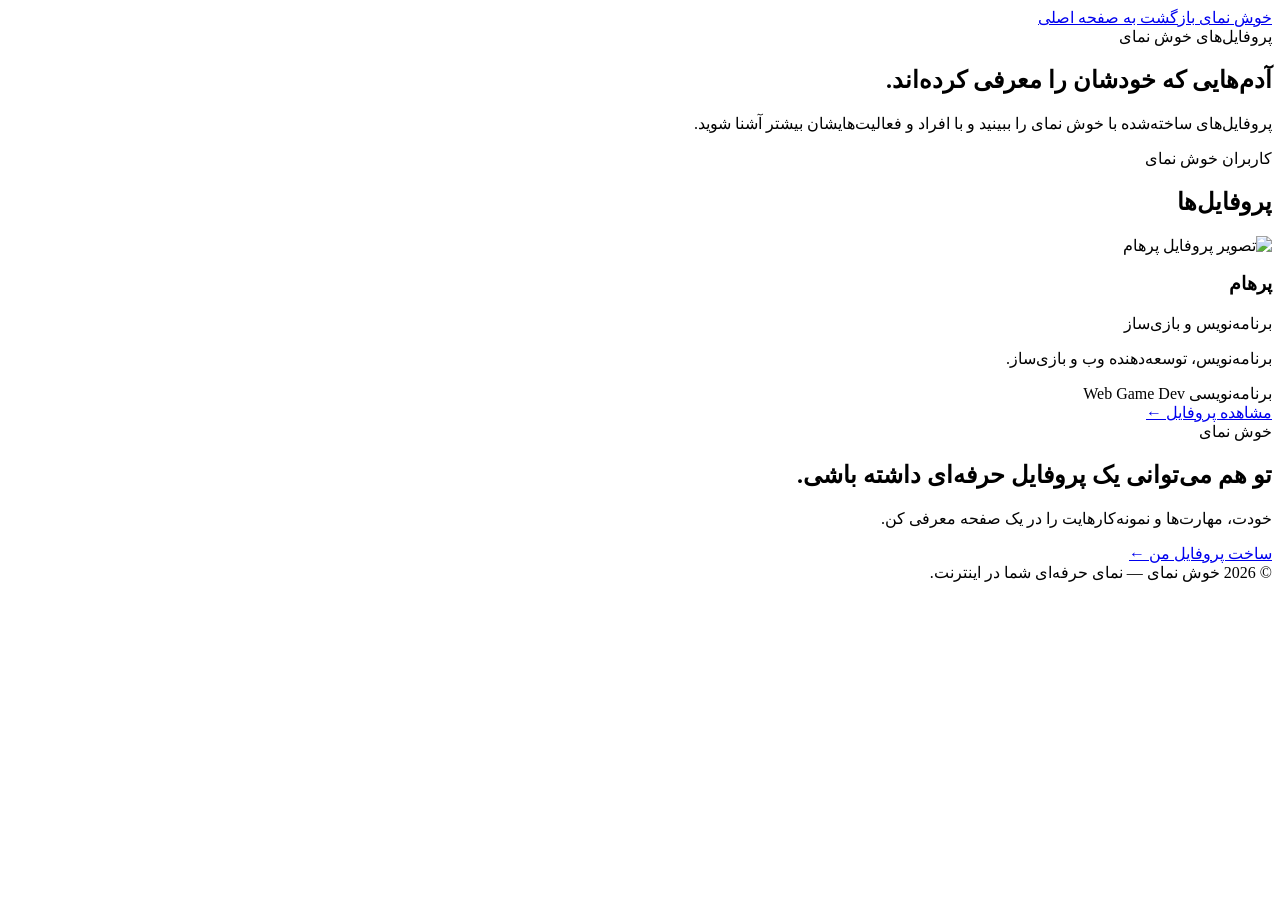
==== profiles/index.html @ 723290f5 "Alpha:0.0.4" ====
<!DOCTYPE html>
<html lang="fa" dir="rtl">

<head>
    <meta charset="UTF-8">
    <meta name="viewport" content="width=device-width, initial-scale=1.0">

    <title>پروفایل‌ها | خوش نمای</title>
    <link rel="icon" type="image/webp" href="../logo.webp">
    <meta name="description"
        content="مشاهده پروفایل‌های کاربران خوش نمای؛ معرفی افراد، مهارت‌ها و راه‌های ارتباطی آن‌ها.">

    <!-- Font -->
    <link href="https://fonts.googleapis.com/css2?family=Vazirmatn:wght@100..900&display=swap" rel="stylesheet">

    <!-- Page Style -->
    <link rel="stylesheet" href="style.css">
</head>

<body>

    <!-- ================================
         Header
    ================================= -->

    <header class="header">

        <div class="container nav">

            <a href="../" class="brand">
                خوش نمای
            </a>

            <a href="../" class="back-link">
                بازگشت به صفحه اصلی
            </a>

        </div>

    </header>


    <main>

        <!-- ================================
             Hero
        ================================= -->

        <section class="hero">

            <div class="container hero-content">

                <span class="badge">
                    پروفایل‌های خوش نمای
                </span>

                <h1>
                    آدم‌هایی که
                    <span>خودشان را معرفی کرده‌اند.</span>
                </h1>

                <p>
                    پروفایل‌های ساخته‌شده با خوش نمای را ببینید
                    و با افراد و فعالیت‌هایشان بیشتر آشنا شوید.
                </p>

            </div>

        </section>


        <!-- ================================
             Profiles
        ================================= -->

        <section class="profiles-section">

            <div class="container">

                <div class="section-heading">

                    <span>
                        کاربران خوش نمای
                    </span>

                    <h2>
                        پروفایل‌ها
                    </h2>

                </div>


                <div class="profiles-grid">


                    <!-- Profile 01 -->

                    <article class="profile-card">

                        <div class="profile-avatar">
                            <img src="../profiles/parham/images/profile.jpg" alt="تصویر پروفایل پرهام">
                        </div>

                        <div class="profile-info">

                            <h3>
                                پرهام
                            </h3>

                            <p class="profile-job">
                                برنامه‌نویس و بازی‌ساز
                            </p>

                            <p class="profile-description">
                                برنامه‌نویس، توسعه‌دهنده وب و بازی‌ساز.
                            </p>

                            <div class="profile-skills">

                                <span>
                                    برنامه‌نویسی
                                </span>

                                <span>
                                    Web
                                </span>

                                <span>
                                    Game Dev
                                </span>

                            </div>

                            <a href="../profiles/parham/" class="profile-button">
                                مشاهده پروفایل
                                <span>←</span>
                            </a>

                        </div>

                    </article>

                    <!-- Profile Template -->

                    <!-- <article class="profile-card">

                        <div class="profile-avatar">

                            <div class="avatar-placeholder">
                                س
                            </div>

                        </div>

                        <div class="profile-info">

                            <h3>
                                نام کاربر
                            </h3>

                            <p class="profile-job">
                                فریلنسر
                            </p>

                            <p class="profile-description">
                                فعال در حوزه پروژه‌های آنلاین و فریلنسری.
                            </p>

                            <div class="profile-skills">

                                <span>
                                    Freelance
                                </span>

                                <span>
                                    طراحی
                                </span>

                                <span>
                                    وب
                                </span>

                            </div>

                            <a href="#" class="profile-button">
                                مشاهده پروفایل
                                <span>←</span>
                            </a>

                        </div>

                    </article> -->

                </div>

            </div>

        </section>


        <!-- ================================
             CTA
        ================================= -->

        <section class="cta">

            <div class="container">

                <span class="cta-label">
                    خوش نمای
                </span>

                <h2>
                    تو هم می‌توانی یک پروفایل حرفه‌ای داشته باشی.
                </h2>

                <p>
                    خودت، مهارت‌ها و نمونه‌کارهایت را در یک صفحه معرفی کن.
                </p>

                <a href="../" class="cta-button">
                    ساخت پروفایل من
                    <span>←</span>
                </a>

            </div>

        </section>

    </main>


    <!-- ================================
         Footer
    ================================= -->

    <footer>

        <div class="container">

            © 2026 خوش نمای — نمای حرفه‌ای شما در اینترنت.

        </div>

    </footer>

</body>

</html>
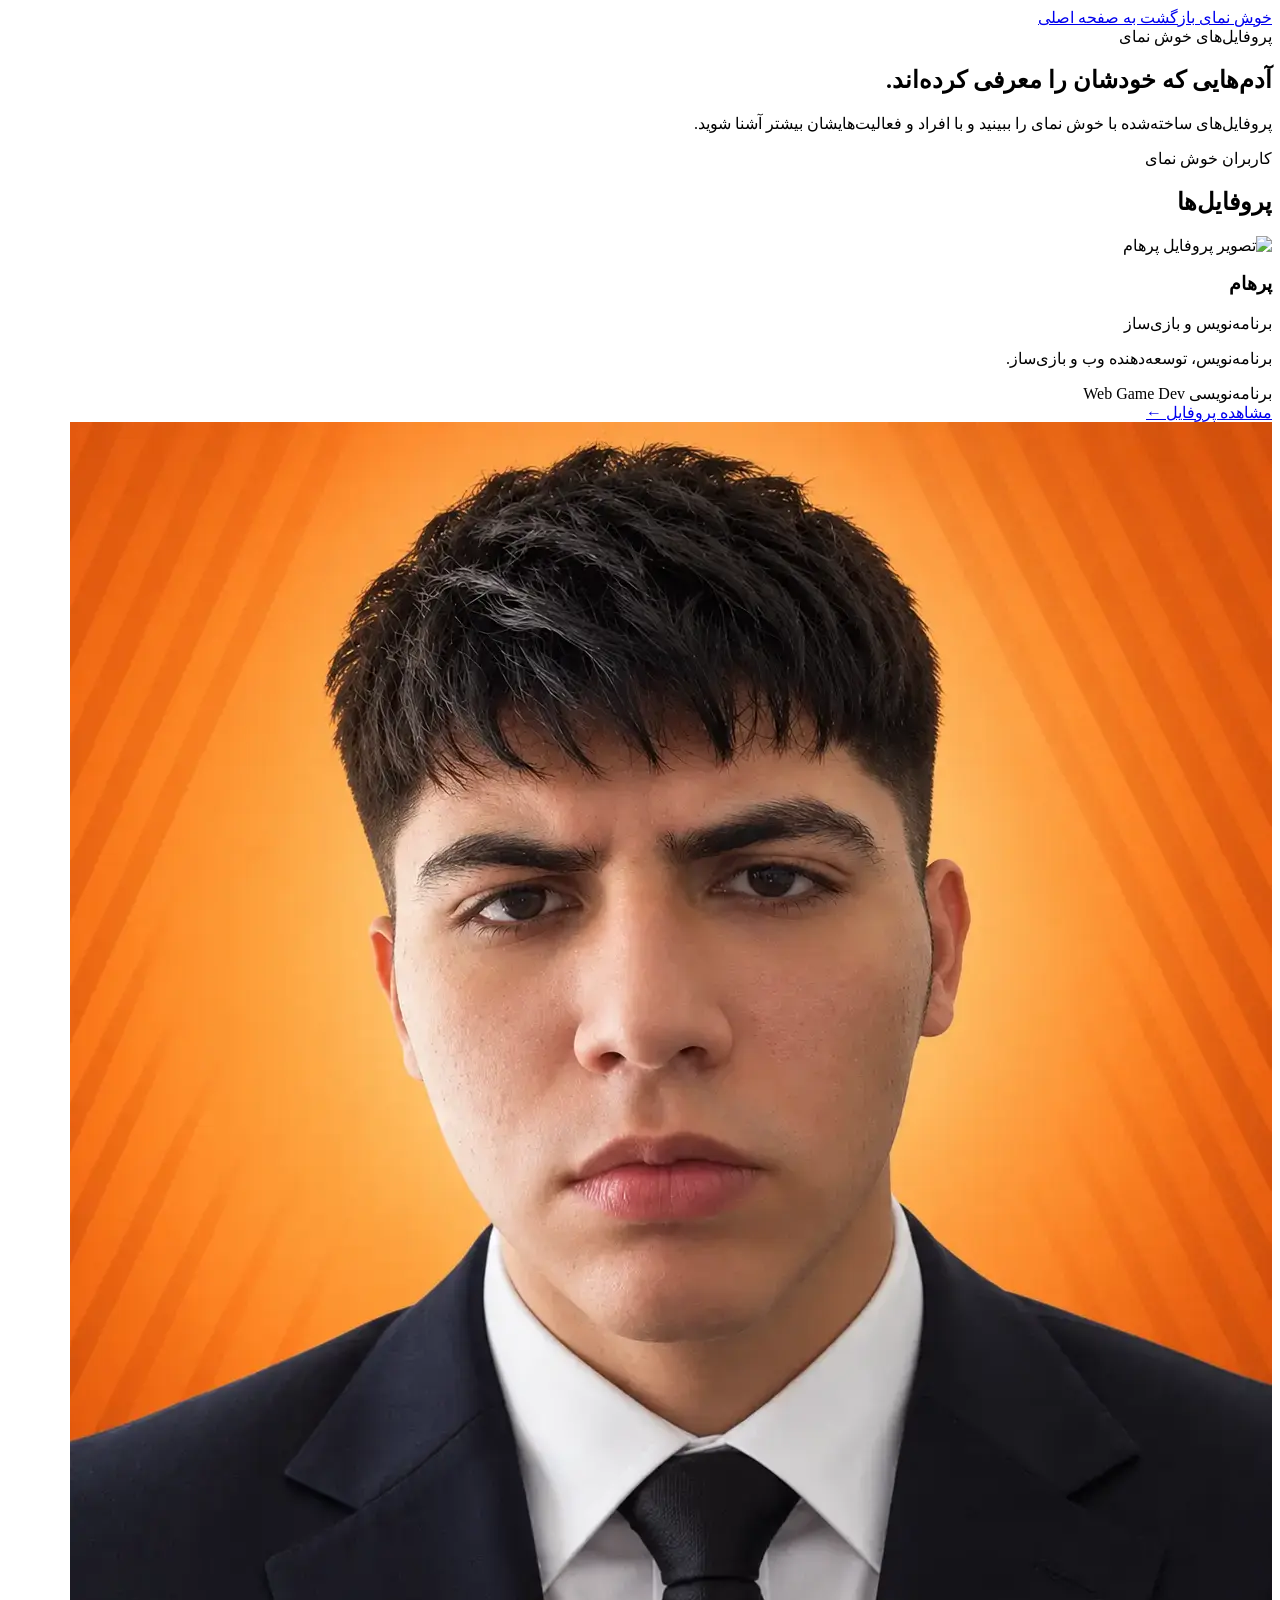
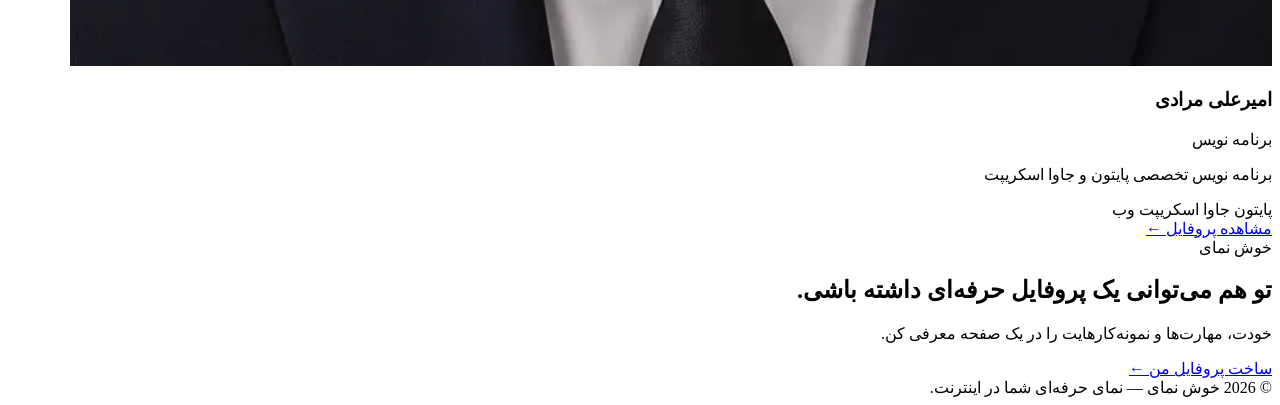
==== commit 11036548: "Alpha0.0.6: Add AmiraliMoradi" ====
--- a/profiles/index.html
+++ b/profiles/index.html
@@ -140,14 +140,13 @@
 
                     </article>
 
-                    <!-- Profile Template -->
-
-                    <!-- <article class="profile-card">
+
+                    <article class="profile-card">
 
                         <div class="profile-avatar">
 
                             <div class="avatar-placeholder">
-                                س
+                                <img src="amirali_moradi/images/profile.webp" alt="عکس چهره امیرعلی مرادی">
                             </div>
 
                         </div>
@@ -155,25 +154,25 @@
                         <div class="profile-info">
 
                             <h3>
-                                نام کاربر
+                                امیرعلی مرادی
                             </h3>
 
                             <p class="profile-job">
-                                فریلنسر
+                                برنامه نویس
                             </p>
 
                             <p class="profile-description">
-                                فعال در حوزه پروژه‌های آنلاین و فریلنسری.
+                                برنامه نویس تخصصی پایتون و جاوا اسکریپت
                             </p>
 
                             <div class="profile-skills">
 
                                 <span>
-                                    Freelance
-                                </span>
-
-                                <span>
-                                    طراحی
+                                    پایتون
+                                </span>
+
+                                <span>
+                                    جاوا اسکریپت
                                 </span>
 
                                 <span>
@@ -182,14 +181,14 @@
 
                             </div>
 
-                            <a href="#" class="profile-button">
+                            <a href="amirali_moradi/" class="profile-button">
                                 مشاهده پروفایل
                                 <span>←</span>
                             </a>
 
                         </div>
 
-                    </article> -->
+                    </article>
 
                 </div>
 
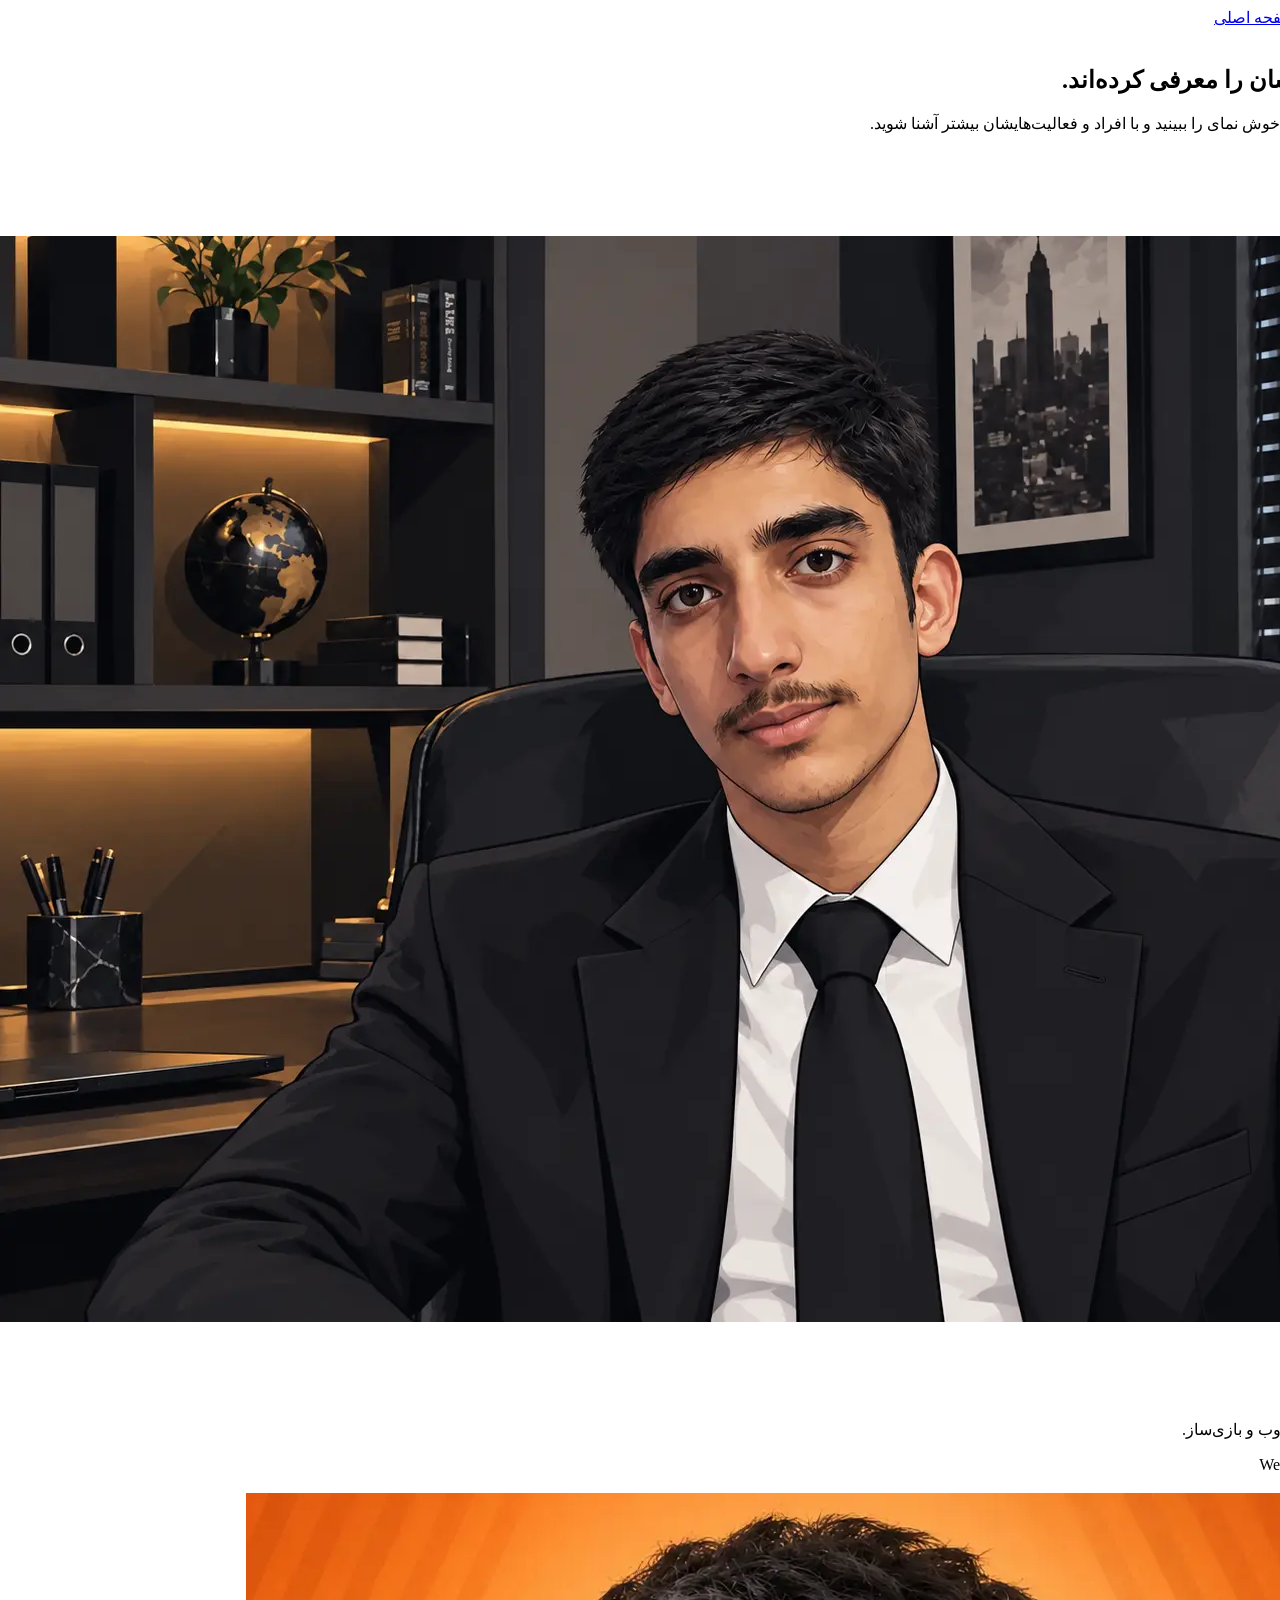
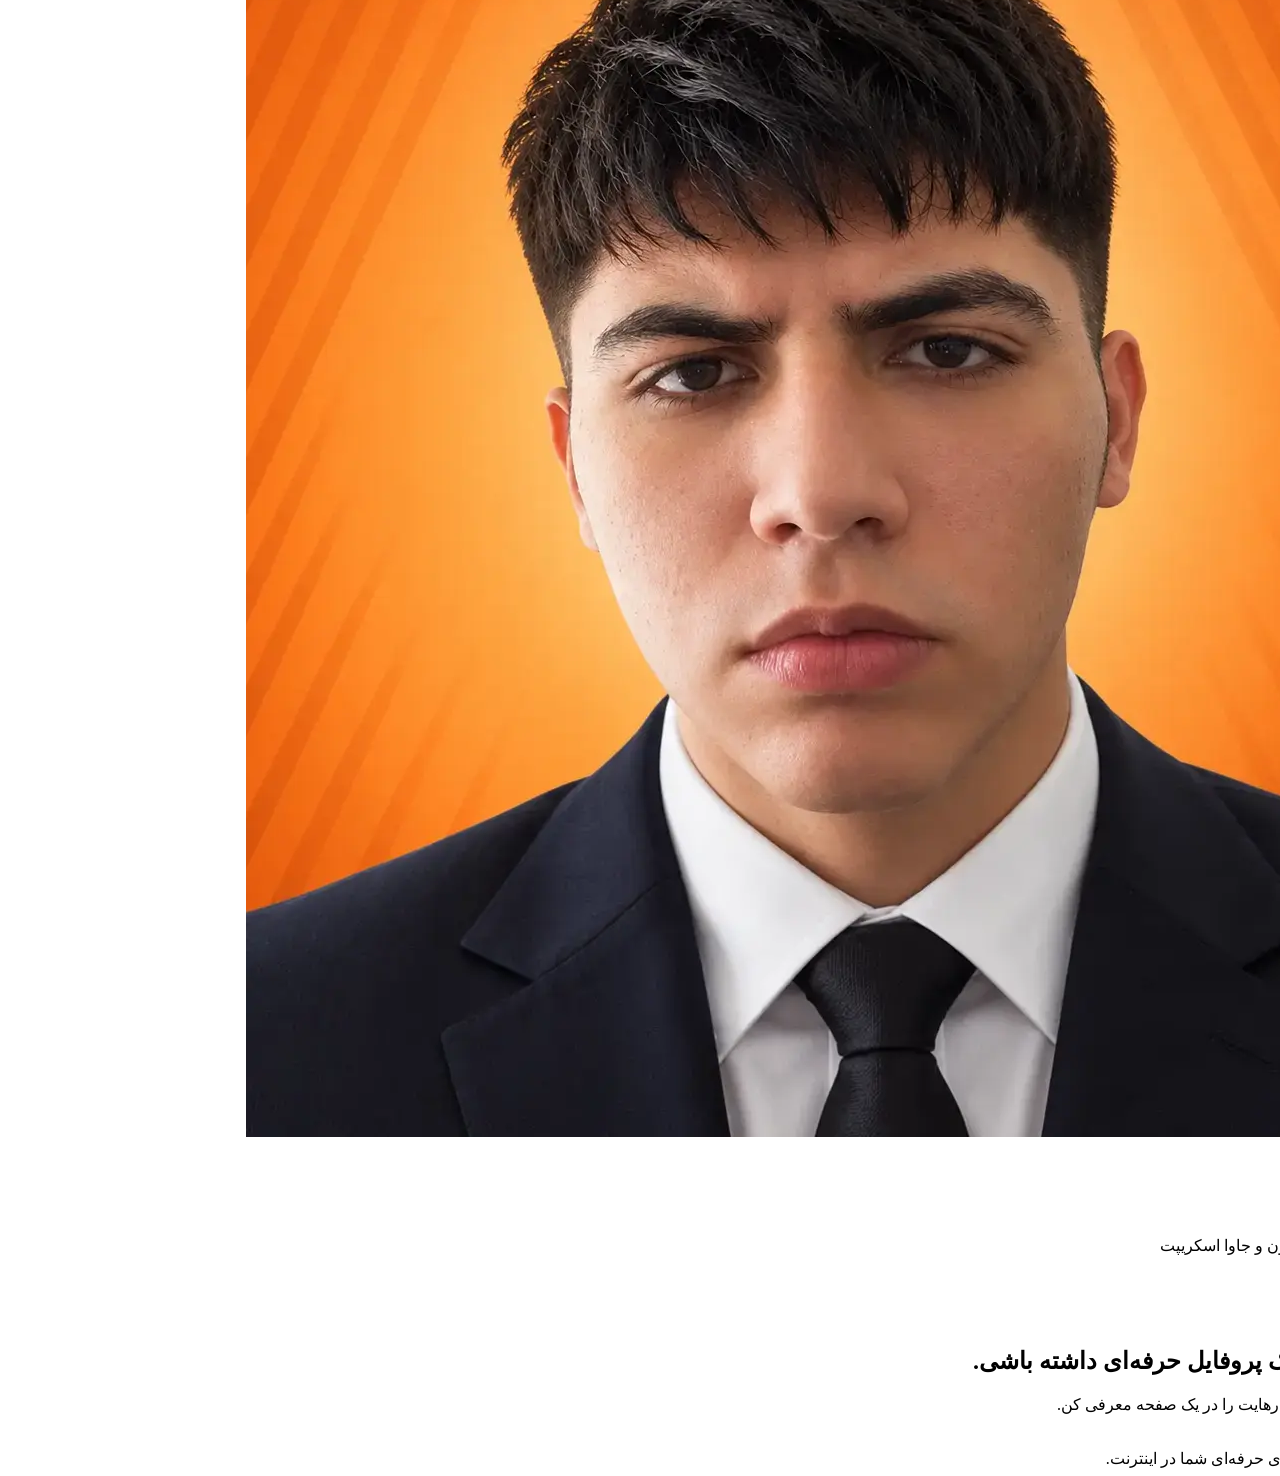
==== commit 287f8048: "alpha:0.0.7b" ====
--- a/profiles/index.html
+++ b/profiles/index.html
@@ -98,13 +98,13 @@
                     <article class="profile-card">
 
                         <div class="profile-avatar">
-                            <img src="../profiles/parham/images/profile.jpg" alt="تصویر پروفایل پرهام">
+                            <img src="../profiles/parham/images/profile.webp" alt="تصویر پروفایل پرهام دریکوند">
                         </div>
 
                         <div class="profile-info">
 
                             <h3>
-                                پرهام
+                                پرهام دریکوند
                             </h3>
 
                             <p class="profile-job">
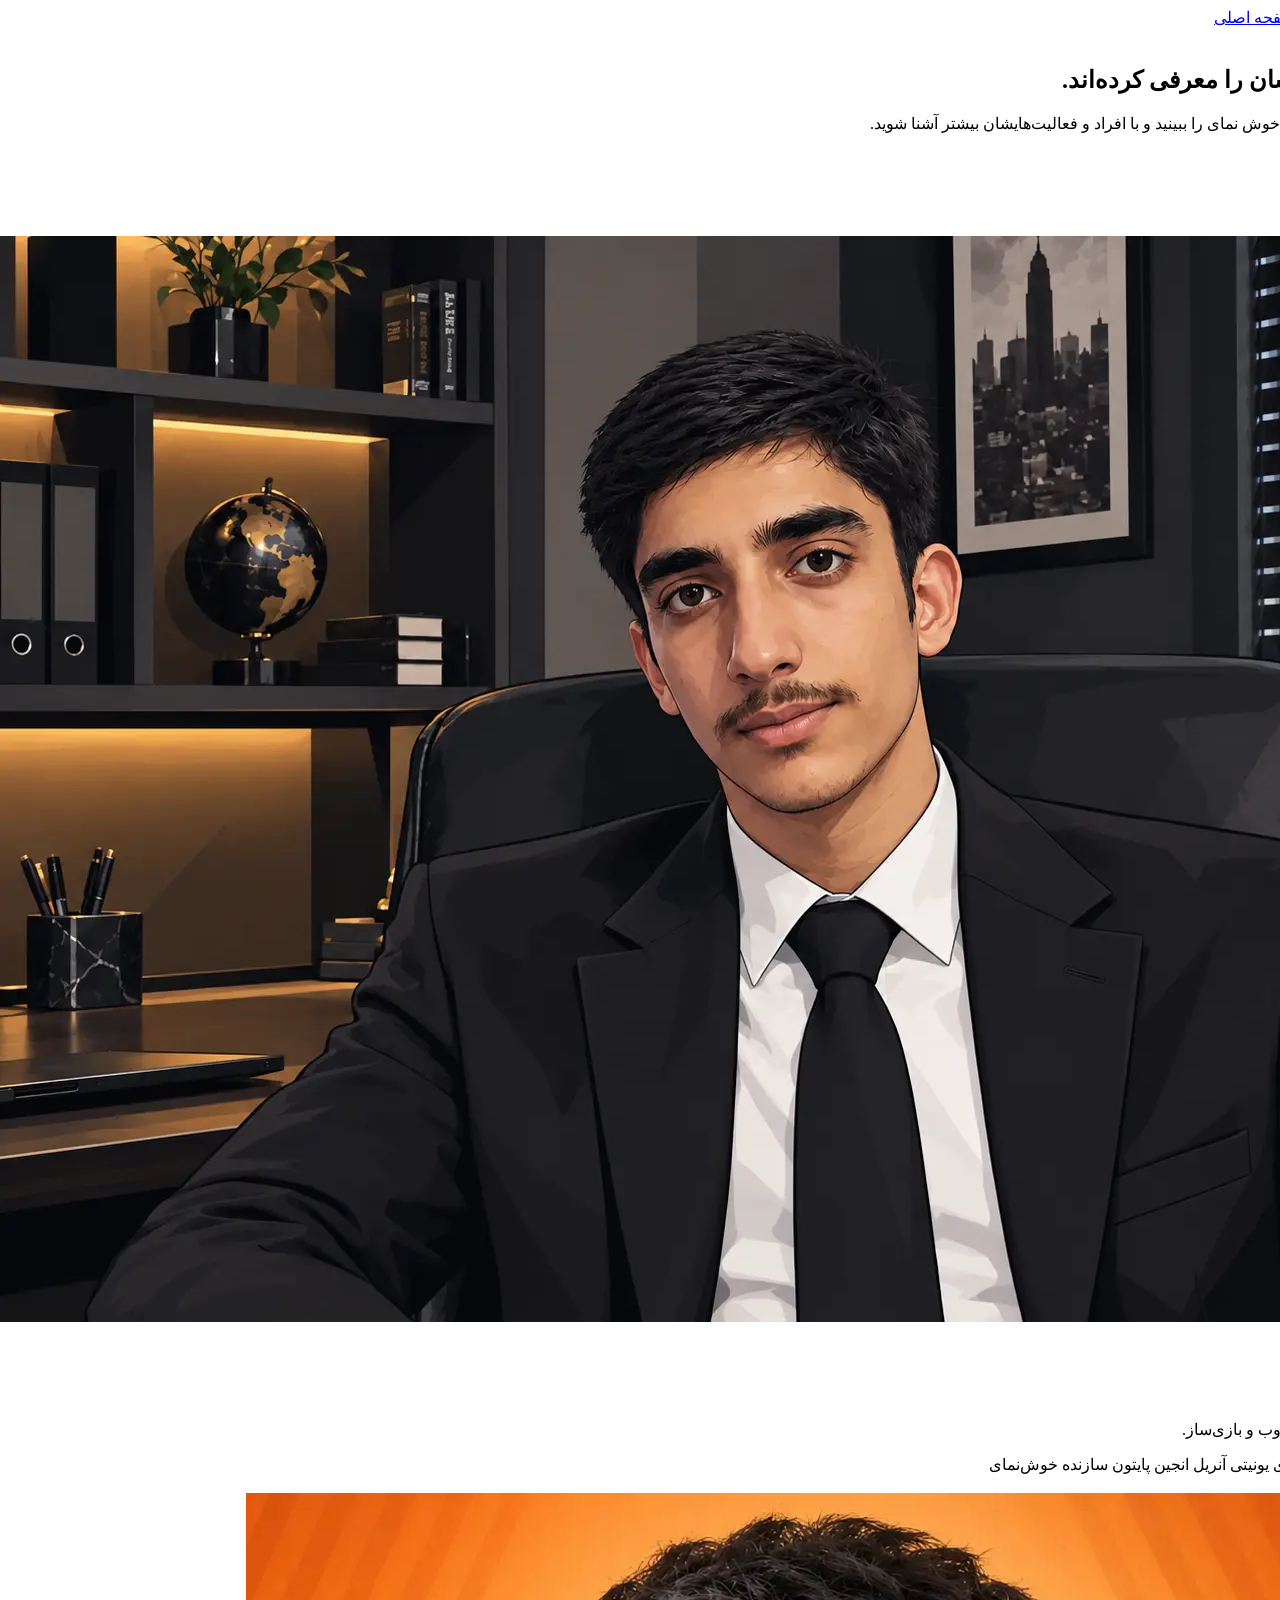
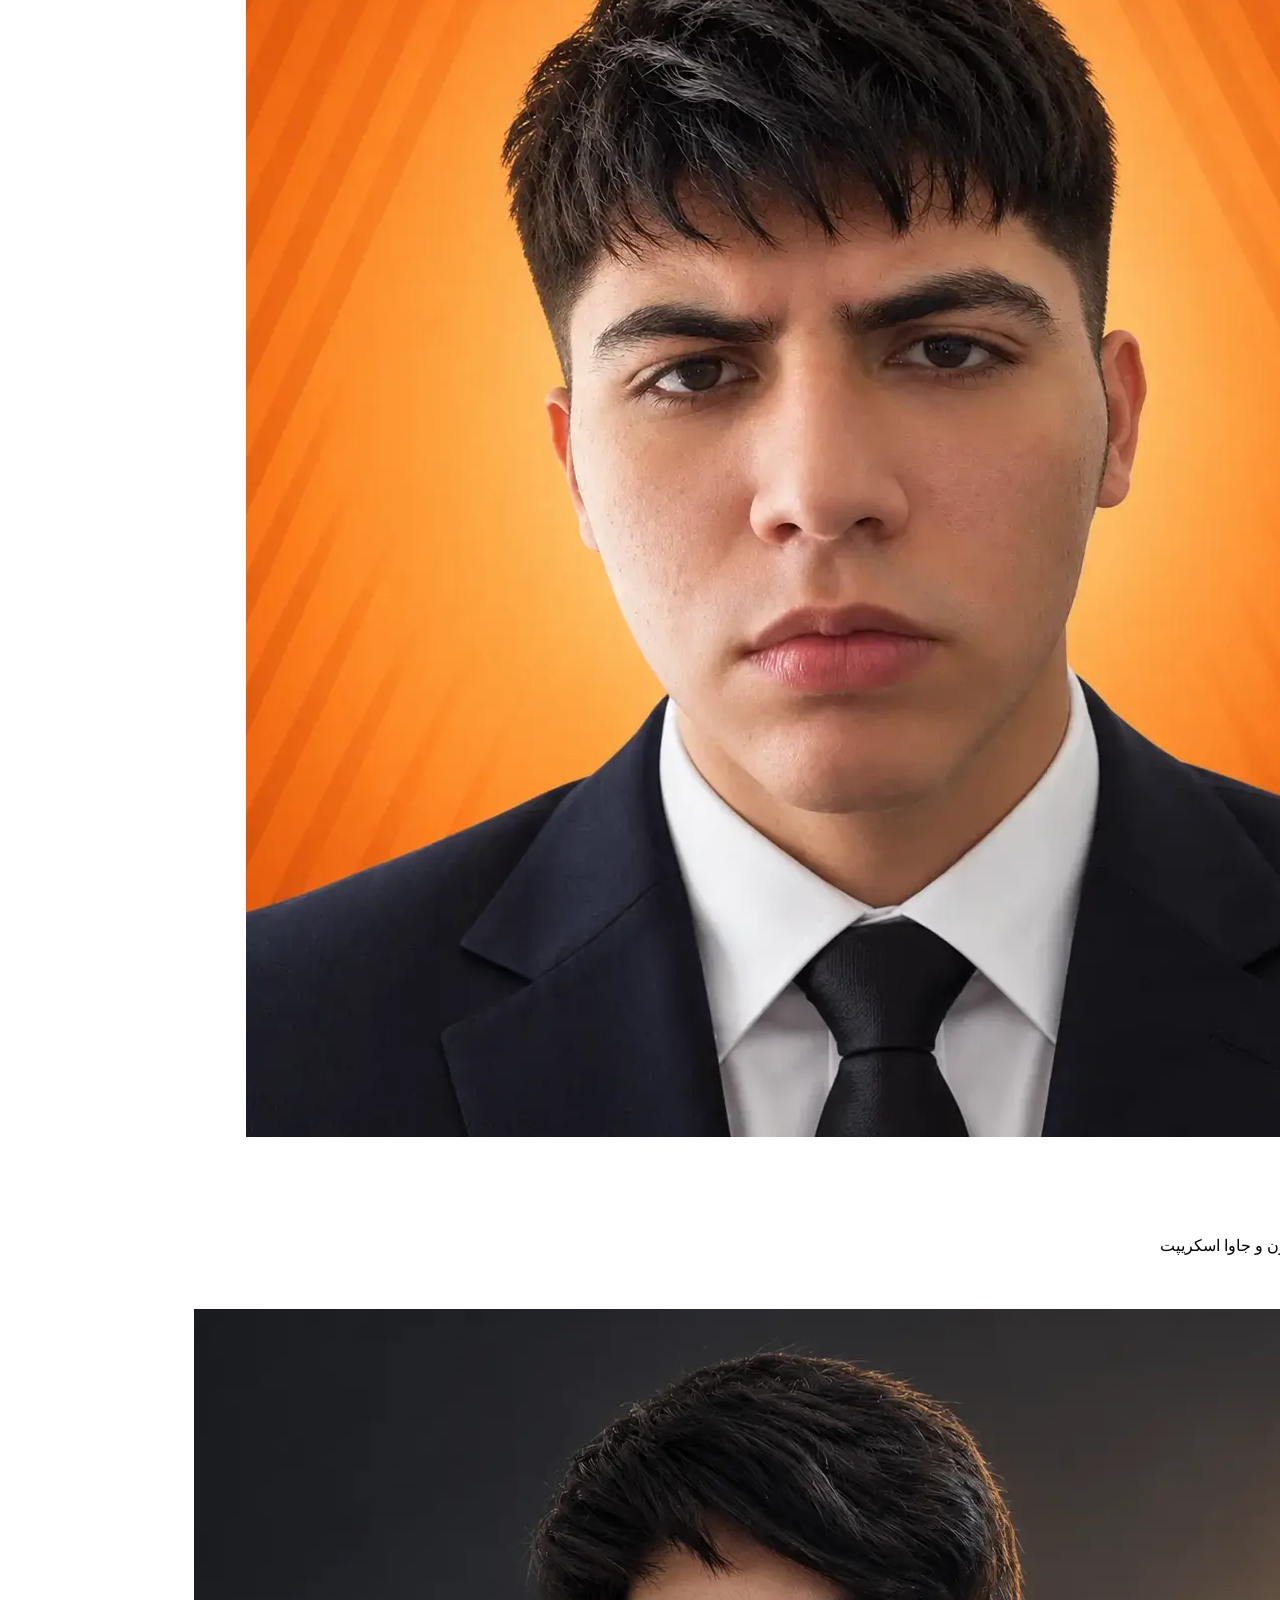
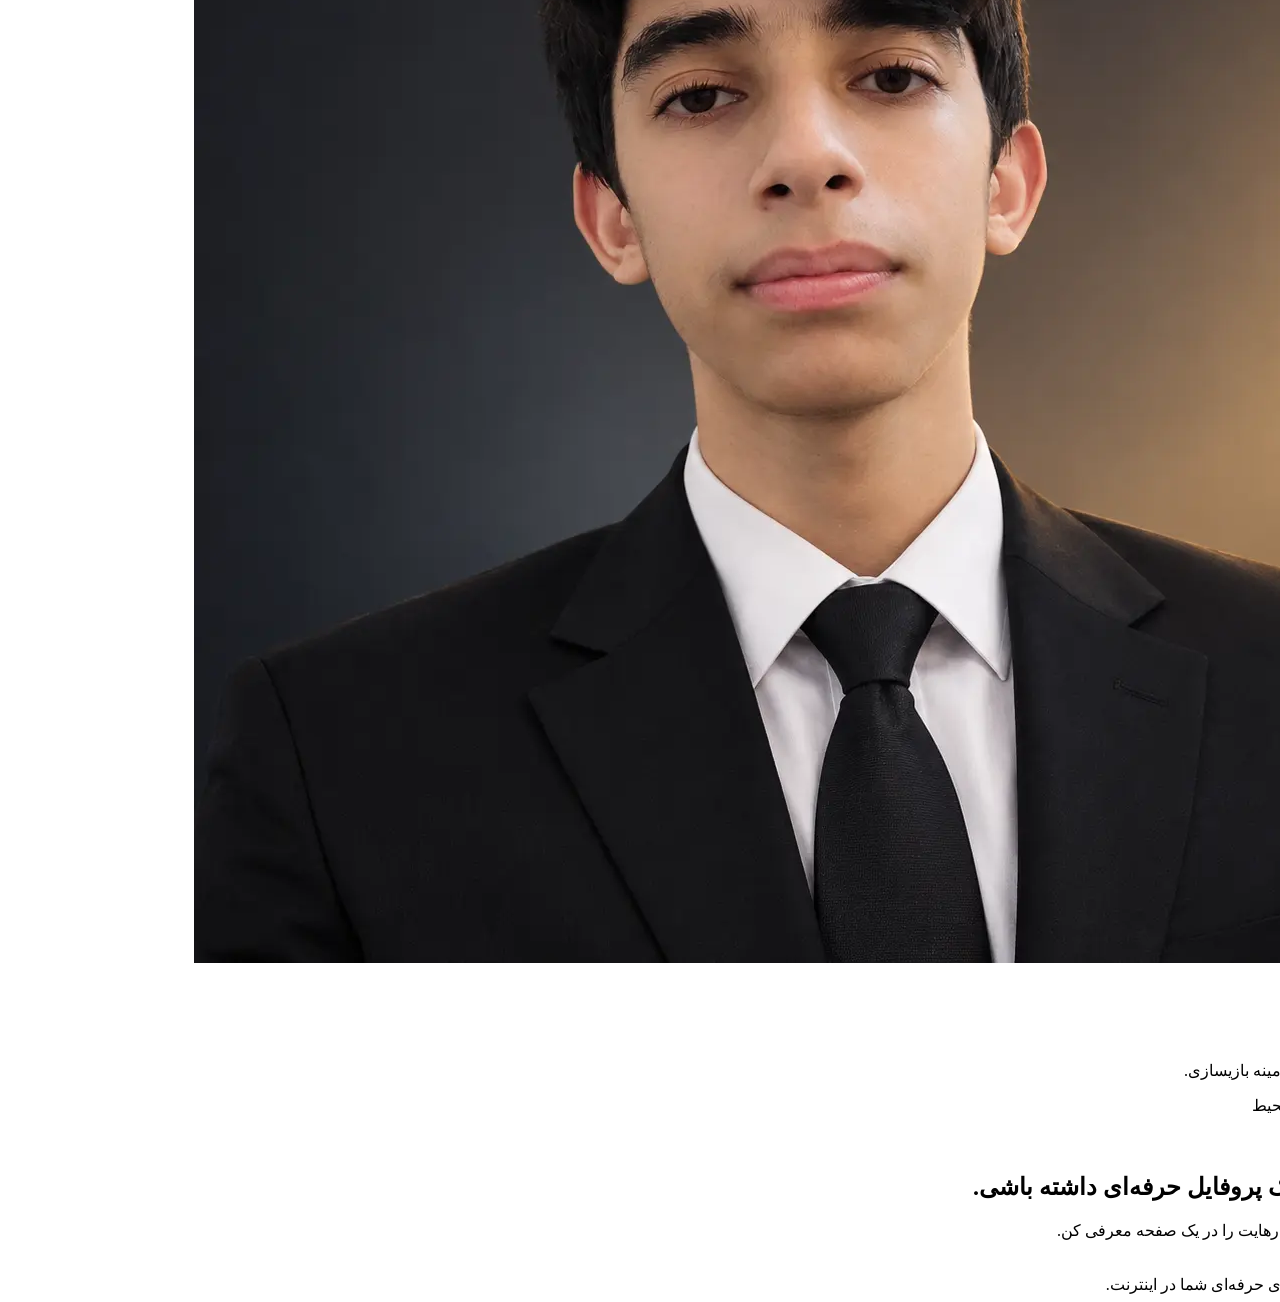
==== commit 99278d62: "alpha:0.0.7d" ====
--- a/profiles/index.html
+++ b/profiles/index.html
@@ -122,13 +122,28 @@
                                 </span>
 
                                 <span>
-                                    Web
-                                </span>
-
-                                <span>
-                                    Game Dev
-                                </span>
-
+                                    وب
+                                </span>
+
+                                <span>
+                                    بازیسازی
+                                </span>
+
+                                <span>
+                                    یونیتی
+                                </span>
+
+                                <span>
+                                    آنریل انجین
+                                </span>
+
+                                <span>
+                                    پایتون
+                                </span>
+
+                                <span>
+                                    سازنده خوش‌نمای
+                                </span>
                             </div>
 
                             <a href="../profiles/parham/" class="profile-button">
@@ -190,6 +205,58 @@
 
                     </article>
 
+                    <article class="profile-card">
+
+                        <div class="profile-avatar">
+
+                            <div class="avatar-placeholder">
+                                <img src="arian_malziri_papi/images/profile.webp" alt="عکس چهره آریان مالزیری پاپی">
+                            </div>
+
+                        </div>
+
+                        <div class="profile-info">
+
+                            <h3>
+                                آریان مالزیری پاپی
+                            </h3>
+
+                            <p class="profile-job">
+                                طراح سه بعدی
+                            </p>
+
+                            <p class="profile-description">
+                                طراح سه بعدی فعال در زمینه بازیسازی.
+                            </p>
+
+                            <div class="profile-skills">
+
+                                <span>
+                                    بلندر
+                                </span>
+
+                                <span>
+                                    مایا
+                                </span>
+
+                                <span>
+                                    یونیتی
+                                </span>
+
+                                <span>
+                                    طراحی محیط
+                                </span>
+
+                            </div>
+
+                            <a href="arian_malziri_papi/" class="profile-button">
+                                مشاهده پروفایل
+                                <span>←</span>
+                            </a>
+
+                        </div>
+
+                    </article>
                 </div>
 
             </div>
